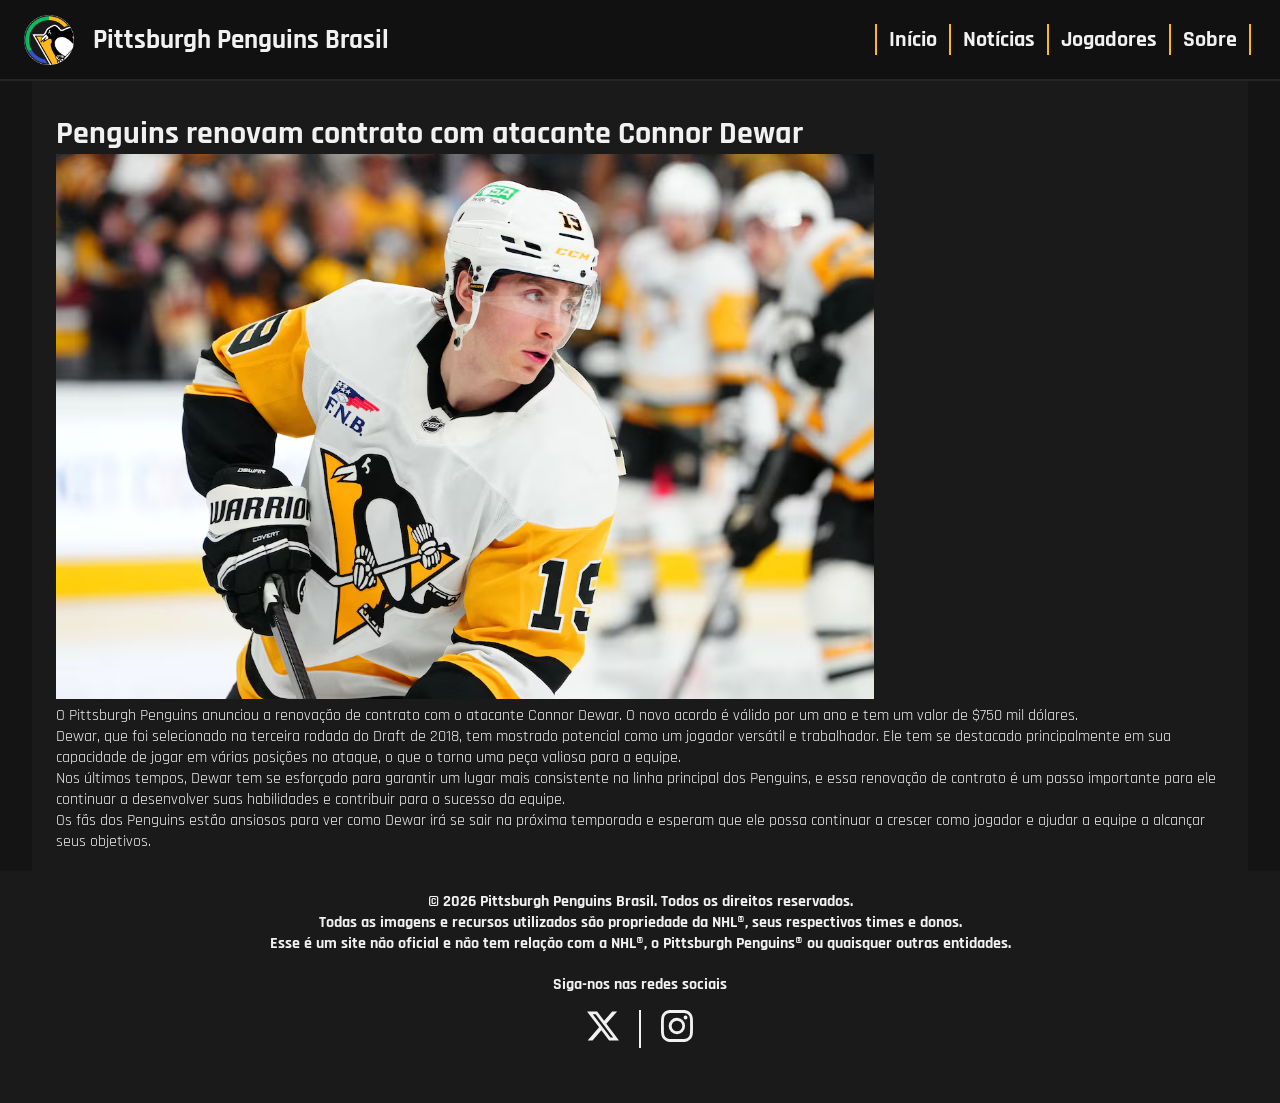
==== noticias/penguins_renovam_contrato_com_atacante_connor_dewar/index.html @ 7f01fa3d "Add files via upload" ====
<!DOCTYPE html>
<html lang="en">

<head>
    <meta charset="UTF-8">
    <meta name="viewport" content="width=device-width, initial-scale=1.0">
    <link rel="icon" type="image/png" sizes="32x32" href="../../assets/logo-transparent.png">
    <title>Penguins renovam contrato com atacante Connor Dewar | pensbrasil</title>
    <link href="https://fonts.googleapis.com/css2?family=Rajdhani:wght@300;400;500;600;700&display=swap"
        rel="stylesheet">
    <link rel="stylesheet" href="../../styles.css">
    <meta name="viewport" content="width=device-width, initial-scale=1.0">
</head>

<body>
    <header>
        <div class="cabecalho">
            <div class="titulo flex">
                <img src="../../assets/logo-transparent.png" alt="Logo do pensbrasil" width="50">
                <h1>Pittsburgh Penguins Brasil</h1>
            </div>
            <div class="navbar flex">
                <a class="item-navbar" href="../../index.html">Início</a>
                <a class="item-navbar" href="../../index.html#noticias">Notícias</a>
                <a class="item-navbar" href="">Jogadores</a>
                <a class="item-navbar" href="">Sobre</a>
                <button class="menu-toggle" aria-label="Toggle menu">
                    <svg xmlns="http://www.w3.org/2000/svg" width="32" height="32" fill="currentColor"
                        class="bi bi-list" viewBox="0 0 16 16">
                        <path fill-rule="evenodd"
                            d="M2.5 12a.5.5 0 0 1 .5-.5h10a.5.5 0 0 1 0 1H3a.5.5 0 0 1-.5-.5m0-4a.5.5 0 0 1 .5-.5h10a.5.5 0 0 1 0 1H3a.5.5 0 0 1-.5-.5m0-4a.5.5 0 0 1 .5-.5h10a.5.5 0 0 1 0 1H3a.5.5 0 0 1-.5-.5" />
                    </svg>
                </button>
            </div>
            <div class="mobile-menu">
                <a class="item-mobile-menu" href="../../index.html">Início</a>
                <a class="item-mobile-menu" href="../../index.html#noticias">Notícias</a>
                <a class="item-mobile-menu" href="">Jogadores</a>
                <a class="item-mobile-menu" href="">Sobre</a>
            </div>
        </div>

    </header>
    <main>
        <div class="bloco" id="artigo">
            <h1 class="titulo-artigo">Penguins renovam contrato com atacante Connor Dewar</h1>
            <div class="foto-artigo">
                <img src="../../assets/placeholder.avif" alt="Foto do atacante Connor Dewar" width="70%">
            </div>
            <div class="conteudo-artigo">
                <p>O Pittsburgh Penguins anunciou a renovação de contrato com o atacante Connor Dewar. O novo acordo é válido por um ano e tem um valor de $750 mil dólares.</p>
                <p>Dewar, que foi selecionado na terceira rodada do Draft de 2018, tem mostrado potencial como um jogador versátil e trabalhador. Ele tem se destacado principalmente em sua capacidade de jogar em várias posições no ataque, o que o torna uma peça valiosa para a equipe.</p>
                <p>Nos últimos tempos, Dewar tem se esforçado para garantir um lugar mais consistente na linha principal dos Penguins, e essa renovação de contrato é um passo importante para ele continuar a desenvolver suas habilidades e contribuir para o sucesso da equipe.</p>
                <p>Os fãs dos Penguins estão ansiosos para ver como Dewar irá se sair na próxima temporada e esperam que ele possa continuar a crescer como jogador e ajudar a equipe a alcançar seus objetivos.</p>
            </div>
        </div>
       
    </main>
    <footer>
        <p>© 2026 Pittsburgh Penguins Brasil. Todos os direitos reservados.</p>
        <p>Todas as imagens e recursos utilizados são propriedade da NHL®, seus respectivos times e donos.
            <br>Esse é um site não oficial e não tem relação com a NHL®, o Pittsburgh Penguins® ou quaisquer outras
            entidades.
        </p>

        <div class="redes-sociais">
            <p>Siga-nos nas redes sociais</p>
            <div class="card-redesocial flex">
                <div class="item-redesocial flex">
                    <a href="https://x.com/pensbrasil" target="_blank">
                        <svg xmlns="http://www.w3.org/2000/svg" width="32" height="32" fill="currentColor"
                            class="bi bi-twitter-x" viewBox="0 0 16 16">
                            <path
                                d="M12.6.75h2.454l-5.36 6.142L16 15.25h-4.937l-3.867-5.07-4.425 5.07H.316l5.733-6.57L0 .75h5.063l3.495 4.633L12.601.75Zm-.86 13.028h1.36L4.323 2.145H2.865z" />
                        </svg>
                    </a>
                </div>
                <div class="item-redesocial flex">
                    <a href="https://www.instagram.com/pensbrasil/" target="_blank">
                        <svg xmlns="http://www.w3.org/2000/svg" width="32" height="32" fill="currentColor"
                            class="bi bi-instagram" viewBox="0 0 16 16">
                            <path
                                d="M8 0C5.829 0 5.556.01 4.703.048 3.85.088 3.269.222 2.76.42a3.9 3.9 0 0 0-1.417.923A3.9 3.9 0 0 0 .42 2.76C.222 3.268.087 3.85.048 4.7.01 5.555 0 5.827 0 8.001c0 2.172.01 2.444.048 3.297.04.852.174 1.433.372 1.942.205.526.478.972.923 1.417.444.445.89.719 1.416.923.51.198 1.09.333 1.942.372C5.555 15.99 5.827 16 8 16s2.444-.01 3.298-.048c.851-.04 1.434-.174 1.943-.372a3.9 3.9 0 0 0 1.416-.923c.445-.445.718-.891.923-1.417.197-.509.332-1.09.372-1.942C15.99 10.445 16 10.173 16 8s-.01-2.445-.048-3.299c-.04-.851-.175-1.433-.372-1.941a3.9 3.9 0 0 0-.923-1.417A3.9 3.9 0 0 0 13.24.42c-.51-.198-1.092-.333-1.943-.372C10.443.01 10.172 0 7.998 0zm-.717 1.442h.718c2.136 0 2.389.007 3.232.046.78.035 1.204.166 1.486.275.373.145.64.319.92.599s.453.546.598.92c.11.281.24.705.275 1.485.039.843.047 1.096.047 3.231s-.008 2.389-.047 3.232c-.035.78-.166 1.203-.275 1.485a2.5 2.5 0 0 1-.599.919c-.28.28-.546.453-.92.598-.28.11-.704.24-1.485.276-.843.038-1.096.047-3.232.047s-2.39-.009-3.233-.047c-.78-.036-1.203-.166-1.485-.276a2.5 2.5 0 0 1-.92-.598 2.5 2.5 0 0 1-.6-.92c-.109-.281-.24-.705-.275-1.485-.038-.843-.046-1.096-.046-3.233s.008-2.388.046-3.231c.036-.78.166-1.204.276-1.486.145-.373.319-.64.599-.92s.546-.453.92-.598c.282-.11.705-.24 1.485-.276.738-.034 1.024-.044 2.515-.045zm4.988 1.328a.96.96 0 1 0 0 1.92.96.96 0 0 0 0-1.92m-4.27 1.122a4.109 4.109 0 1 0 0 8.217 4.109 4.109 0 0 0 0-8.217m0 1.441a2.667 2.667 0 1 1 0 5.334 2.667 2.667 0 0 1 0-5.334" />
                        </svg>
                    </a>
                </div>
            </div>
        </div>
    </footer>
    <script src="../../script.js"></script>
</body>

</html>
---- styles.css ----
* {
  font-family: "Rajdhani", system-ui, -apple-system, 'Segoe UI', sans-serif;
  margin: 0;
  padding: 0;
  box-sizing: border-box;
}

html,
body {
  background-color: var(--cinza-intermediario);
  color: var(--branco);
}

html {
  scroll-behavior: smooth;
}

header {
  display: flex;
  justify-content: center;
  position: sticky;
  top: 0;
  background-color: var(--cinza-escuro);
  border-bottom: 2px solid var(--cinza-detalhes);
}

footer {
  display: flex;
  flex-direction: column;
  font-weight: bold;
  background-color: var(--cinza-claro);
  color: var(--branco);
  padding: 20px;
  text-align: center;
  align-items: center;
  justify-content: space-between;
  flex-wrap: wrap;
}

a {
  color: var(--branco);
  text-decoration: none;
}

:root {
  --amarelo: #feb71c;
  --branco: #f1f1f1;
  --cinza-escuro: #111111;
  --cinza-claro: #1a1a1a;
  --cinza-detalhes: #252525;
  --cinza-intermediario: #141414;
}

.redes-sociais {
  padding: 20px;
  text-align: center;
}

.item-redesocial {
  align-items: center;
  padding: 0px 20px;
  transition: color 0.2s ease;
  color: var (--branco);
}

.item-redesocial:first-child {
  border-right: 2px solid var(--branco);
}

.item-redesocial svg:hover {
  color: var(--amarelo);
  transition: color 0.2s ease;
  cursor: pointer;
}

.card-redesocial {
  justify-content: center;
  padding: 15px 5px;
}

.flex {
  display: flex;
}

.cabecalho {
  display: flex;
  width: 100%;
  max-width: 80.5rem;
  flex-wrap: wrap;
  color: var(--branco);
  padding: 0.6rem 1.2rem;
  align-items: center;
  text-align: center;
  justify-content: space-between;
  gap: 1rem;
}

.titulo {
  font-size: 0.85rem;
  white-space: nowrap;
  overflow: hidden;
  gap: 1.2rem;
  padding: 5px;
  align-items: center;
  margin-right: auto;
}

.navbar {
  padding: 10px;
  justify-content: right;
  max-width: 100%;
}

.item-navbar {
  font-size: clamp(1rem, 1.2rem + 0.3vw, 1.4rem);
  font-weight: bold;
  color: var(--branco);
  text-decoration: none;
  padding: 1px 12px;
  transition: color 0.2s ease;
  border-right: 2px solid var(--amarelo);
}

.item-navbar:first-child {
  border-left: 2px solid var(--amarelo);
}

.item-navbar:hover {
  color: var(--amarelo);
  transition: color 0.2s ease;
}

.menu-toggle {
  display: none;
  background: none;
  border: none;
  cursor: pointer;
  color: var(--branco);
}

@media (max-width: 860px) {
  .item-navbar {
    display: none;
    width: 100%;
    text-align: center;
    padding: 15px;
    border-top: 1px solid #444;
  }

  .navbar {
    flex-direction: column;
    align-items: flex-start;
  }

  .menu-toggle {
    display: flex;
    align-items: center;
  }

  .navbar.active .item-navbar {
    display: block;
  }
}

@media (max-width: 530px) {
  .titulo {
    font-size: 0.5rem;
    gap: 10px;
  }

  .titulo img {
    width: 30px;
    height: 30px;
  }

  .menu-toggle svg {
    width: 24px;
    height: 24px;
  }

  footer {
    font-size: 0.7rem;
  }
}

.mobile-menu {
  max-height: 0;
  overflow: hidden;
  display: flex;
  flex-direction: column;
  background: var(--cinza-claro);
  position: absolute;
  top: 4rem;
  left: 0;
  width: 100%;
  z-index: 999;
}

.mobile-menu a {
  font-weight: bold;
  color: var(--branco);
  padding: 15px;
  text-decoration: none;
  border-top: 2px solid var(--cinza-escuro);
}

.mobile-menu a:hover {
  background: #444;
}

@media (min-width: 860px) {
  .mobile-menu {
    display: none !important;
  }
}

@media (max-width: 860px) {
  .mobile-menu {
    top: 5rem;
  }
}

@media (max-width: 530px) {
  .mobile-menu {
    top: 4rem;
  }
}

.mobile-menu {
  transition: max-height 0.3s ease;
  overflow: hidden;
}

.mobile-menu.open {
  max-height: 300px;
}

#inicio {
  scroll-margin-top: 7rem;
} 

.bloco {
  background-color: var(--cinza-claro);
  width: clamp(18rem, 95%, 80rem);
  margin: 0 auto;
  padding: 1.2rem 1.5rem;
  padding-top: 2rem;
}

.bloco:not(:first-child) {
  padding: 1.2rem 1.3rem;
}

.espaco-noticias {
  display: flex;
  flex-wrap: wrap;
  gap: 2rem;
  padding-bottom: 2rem;
  border-bottom: 5px solid var(--cinza-intermediario);
}

.noticia-principal {
  flex: 1;
  display: flex;
  flex-direction: column;
  gap: 1rem;
  min-width: 16rem;
}

.noticia-principal:hover {
  text-decoration: underline;
  cursor: pointer;
}

.foto-noticia {
  aspect-ratio: 4 / 3;
  width: 100%;
  overflow: hidden;
}

.foto-noticia img {
  width: 100%;
  height: 100%;
  object-fit: cover;
  border-bottom: 5px solid var(--amarelo);
}

.titulo-noticia {
  text-align: center;
}

.titulo-noticia p {
  font-size: clamp(1.2rem, 1.4rem + 0.5vw, 1.6rem);
  font-weight: bold;
  color: var(--branco);
  margin: 0;
}

.noticias-secundarias {
  flex: 1;
  display: flex;
  flex-direction: column;
  min-width: 14rem;
}

.noticias-secundarias h2 {
  font-size: clamp(1.2rem, 1.4rem + 0.3vw, 1.8rem);
  font-weight: bold;
  color: var(--branco);
  margin-bottom: 0.5rem;
}

.link-noticia-secundaria {
  display: flex;
  align-items: center;
  gap: 0.7rem;
  font-size: clamp(1rem, 1.2rem + 0.4vw, 1.3rem);
  color: var(--branco);
  font-weight: bold;
  padding: 1rem 0;
  border-bottom: 3px solid var(--cinza-detalhes);
}

.link-noticia-secundaria:last-child {
  border-bottom: none;
}

.link-noticia-secundaria svg {
  color: var(--amarelo);
  flex-shrink: 0;
}

.link-noticia-secundaria:hover {
  text-decoration: underline;
  cursor: pointer;
}

@media (max-width: 860px) {
  .espaco-noticias {
    flex-direction: column;
    align-items: center;
    gap: 1rem;
  }

  .noticia-principal,
  .noticias-secundarias {
    width: 100%;
  }

  .noticias-secundarias {
    margin-top: 2rem;
  }
}

@media (max-width: 530px) {
  .espaco-noticias {
    gap: 0;
  }

  .titulo-noticia p {
    font-size: 1.2rem;
  }

  .noticias-secundarias h2 {
    font-size: 1.2rem;
  }

  .link-noticia-secundaria {
    font-size: 0.8rem;
    padding: 0.5rem 0;
  }
}

.h1-noticias {
  font-size: clamp(1.5rem, 2rem + 0.5vw, 2.5rem);
  font-weight: bold;
  color: var(--branco);
  text-align: center;
  margin: 0 auto;
}

.secao-noticias {
  border-bottom: 5px solid var(--cinza-intermediario);
  scroll-margin-top: 7rem;
}

.noticias-cards {
  display: grid;
  grid-template-columns: repeat(auto-fit, minmax(15rem, 1fr));
  gap: 1.5rem;
  padding: 2rem 0;
  margin: 0 auto;
  width: clamp(10rem, 95%, 60rem);
}

.card {
  background-color: var(--cinza-claro);
  overflow: hidden;
  text-align: center;
}

.card:hover {
  text-decoration: underline;
  cursor: pointer;
}

.card img {
  width: 100%;
  aspect-ratio: 4 / 3;
  object-fit: cover;
  display: block;
  border-bottom: 5px solid var(--amarelo);
}

.card h3 {
  font-size: clamp(0.9rem, 1rem + 0.3vw, 1.2rem);
  color: var(--branco);
  padding: 0.75rem;
}
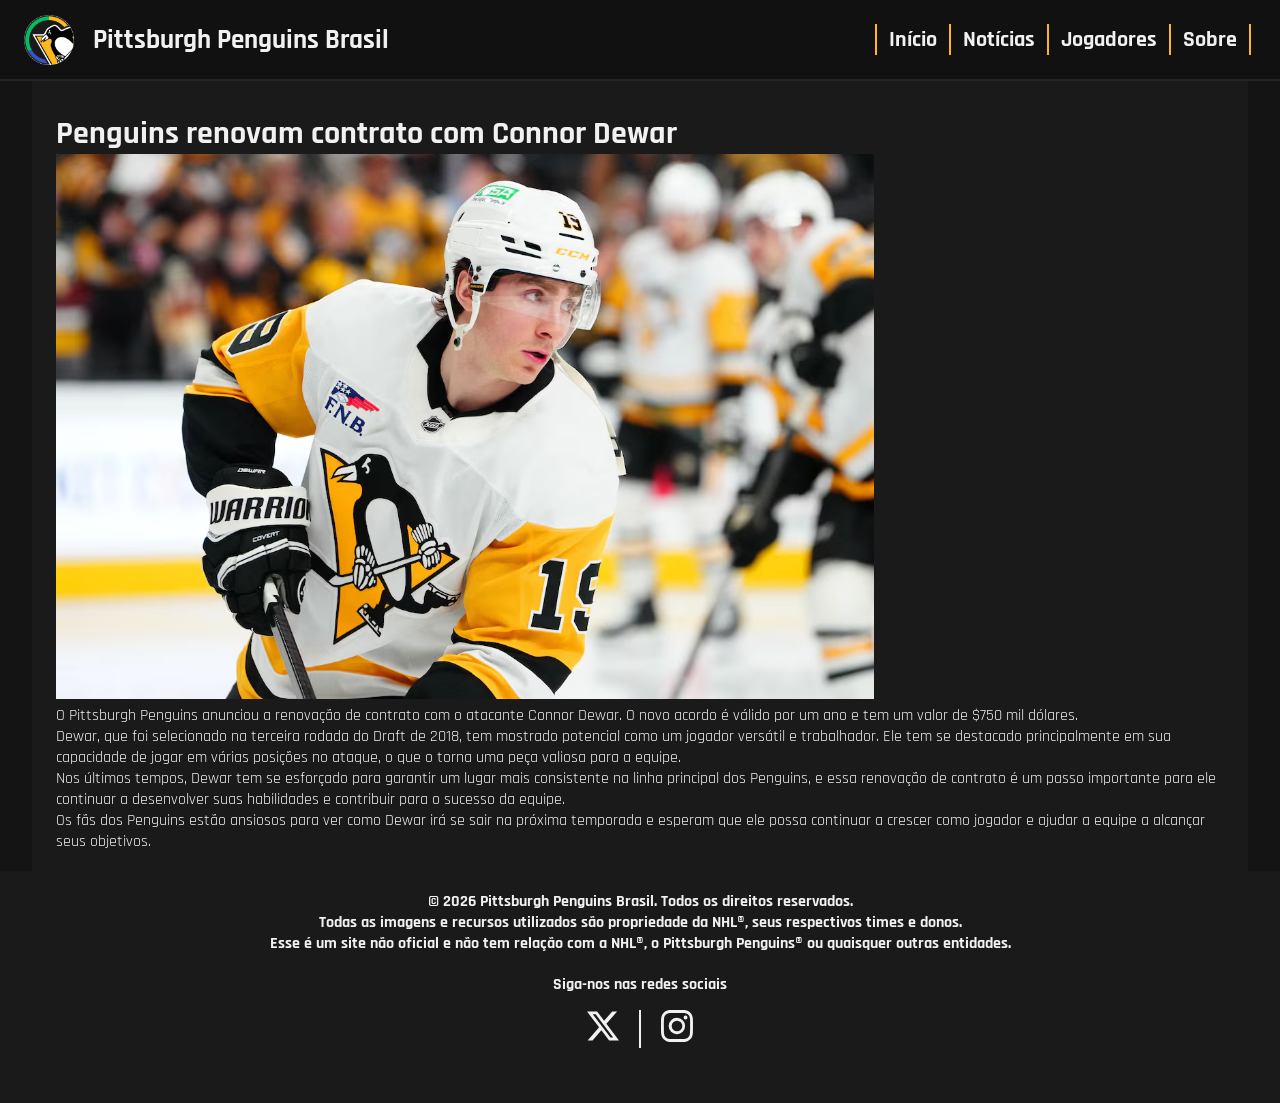
==== commit a534c3e4: "Add files via upload" ====
--- a/noticias/penguins_renovam_contrato_com_atacante_connor_dewar/index.html
+++ b/noticias/penguins_renovam_contrato_com_atacante_connor_dewar/index.html
@@ -20,8 +20,8 @@
                 <h1>Pittsburgh Penguins Brasil</h1>
             </div>
             <div class="navbar flex">
-                <a class="item-navbar" href="../../index.html">Início</a>
-                <a class="item-navbar" href="../../index.html#noticias">Notícias</a>
+                <a class="item-navbar" href="../../">Início</a>
+                <a class="item-navbar" href="../../#noticias">Notícias</a>
                 <a class="item-navbar" href="">Jogadores</a>
                 <a class="item-navbar" href="">Sobre</a>
                 <button class="menu-toggle" aria-label="Toggle menu">
@@ -33,8 +33,8 @@
                 </button>
             </div>
             <div class="mobile-menu">
-                <a class="item-mobile-menu" href="../../index.html">Início</a>
-                <a class="item-mobile-menu" href="../../index.html#noticias">Notícias</a>
+                <a class="item-mobile-menu" href="../../">Início</a>
+                <a class="item-mobile-menu" href="../../#noticias">Notícias</a>
                 <a class="item-mobile-menu" href="">Jogadores</a>
                 <a class="item-mobile-menu" href="">Sobre</a>
             </div>
@@ -43,7 +43,7 @@
     </header>
     <main>
         <div class="bloco" id="artigo">
-            <h1 class="titulo-artigo">Penguins renovam contrato com atacante Connor Dewar</h1>
+            <h1 class="titulo-artigo">Penguins renovam contrato com Connor Dewar</h1>
             <div class="foto-artigo">
                 <img src="../../assets/placeholder.avif" alt="Foto do atacante Connor Dewar" width="70%">
             </div>
